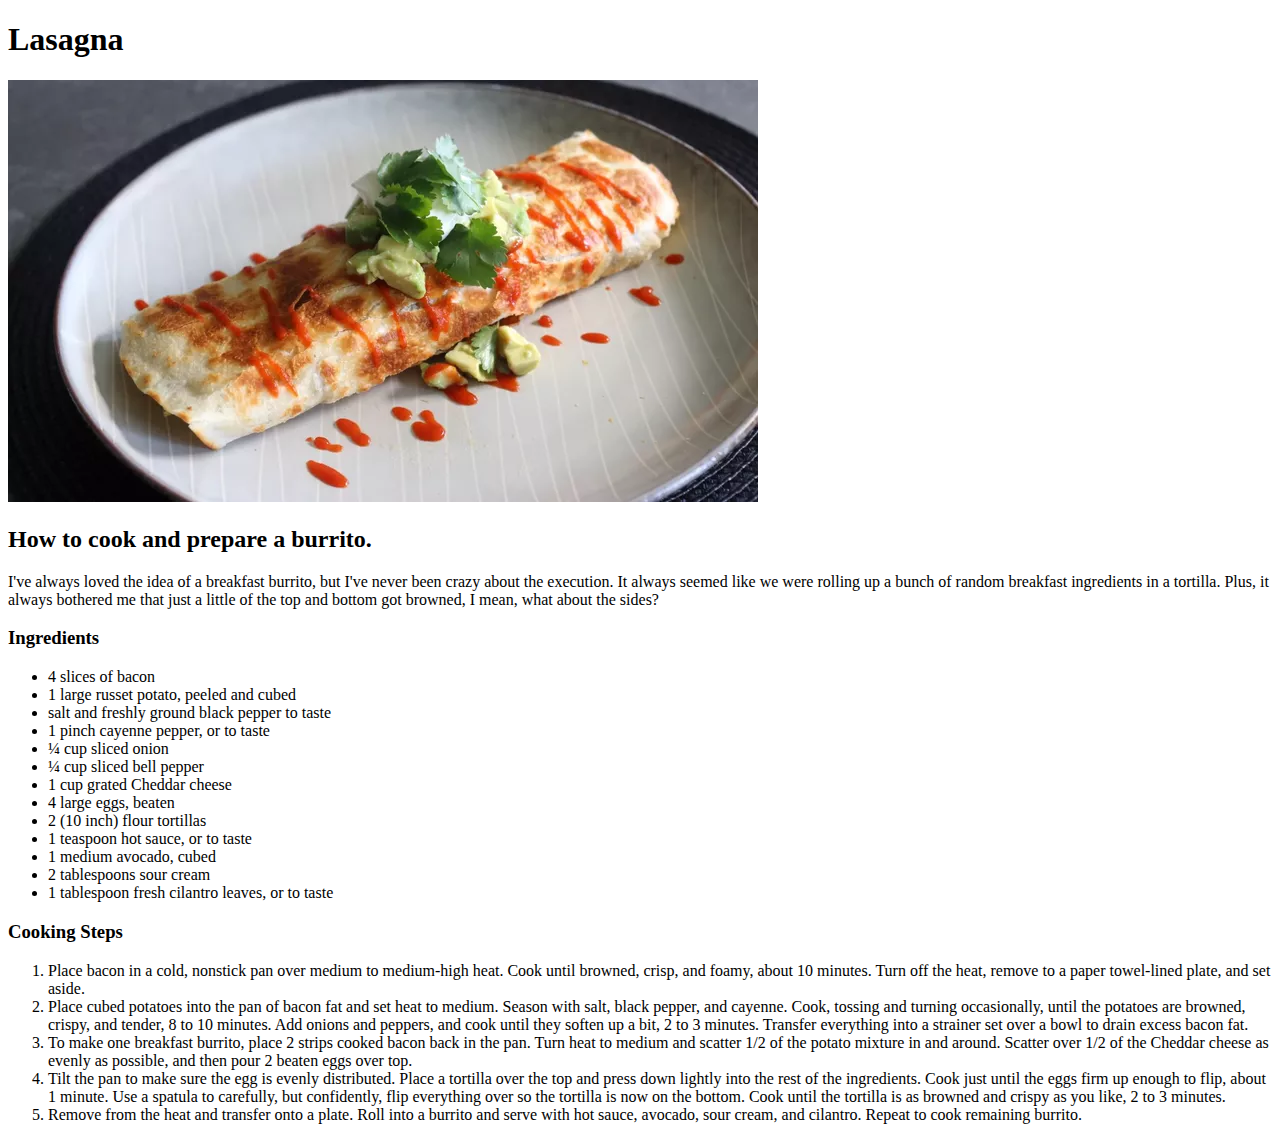
==== recipes/burrito.html @ ce3c53fa "Added recipe pages for fried chicken and a burrito." ====
<!DOCTYPE html>
<html lang="en">
<head>
    <meta charset="UTF-8">
    <meta name="viewport" content="width=device-width, initial-scale=1.0">
    <title>Burrito</title>
</head>
<body>
    <h1>Lasagna</h1>
    <img src="../images/burrito.jpg" alt="A picture of burrito">
    <h2>How to cook and prepare a burrito.</h2>
    <p>I've always loved the idea of a breakfast burrito, but I've never been crazy about the execution. It always seemed like we were rolling up a bunch of random breakfast ingredients in a tortilla. Plus, it always bothered me that just a little of the top and bottom got browned, I mean, what about the sides?</p>
    <h3>Ingredients</h3>
    <ul>
        <li>4 slices of bacon</li>
        <li>1 large russet potato, peeled and cubed</li>
        <li>salt and freshly ground black pepper to taste</li>
        <li>1 pinch cayenne pepper, or to taste</li>
        <li>¼ cup sliced onion</li>
        <li>¼ cup sliced bell pepper</li>
        <li>1 cup grated Cheddar cheese </li>
        <li>4 large eggs, beaten</li>
        <li>2 (10 inch) flour tortillas</li>
        <li>1 teaspoon hot sauce, or to taste</li>
        <li>1 medium avocado, cubed </li>
        <li>2 tablespoons sour cream</li>
        <li>1 tablespoon fresh cilantro leaves, or to taste</li>
    </ul>
    <h3>Cooking Steps</h3>
    <ol>
        <li>Place bacon in a cold, nonstick pan over medium to medium-high heat. Cook until browned, crisp, and foamy, about 10 minutes. Turn off the heat, remove to a paper towel-lined plate, and set aside.</li>
        <li>Place cubed potatoes into the pan of bacon fat and set heat to medium. Season with salt, black pepper, and cayenne. Cook, tossing and turning occasionally, until the potatoes are browned, crispy, and tender, 8 to 10 minutes. Add onions and peppers, and cook until they soften up a bit, 2 to 3 minutes. Transfer everything into a strainer set over a bowl to drain excess bacon fat.</li>
        <li>To make one breakfast burrito, place 2 strips cooked bacon back in the pan. Turn heat to medium and scatter 1/2 of the potato mixture in and around. Scatter over 1/2 of the Cheddar cheese as evenly as possible, and then pour 2 beaten eggs over top.</li>
        <li>Tilt the pan to make sure the egg is evenly distributed. Place a tortilla over the top and press down lightly into the rest of the ingredients. Cook just until the eggs firm up enough to flip, about 1 minute. Use a spatula to carefully, but confidently, flip everything over so the tortilla is now on the bottom. Cook until the tortilla is as browned and crispy as you like, 2 to 3 minutes.</li>
        <li>Remove from the heat and transfer onto a plate. Roll into a burrito and serve with hot sauce, avocado, sour cream, and cilantro. Repeat to cook remaining burrito.</li>
    </ol>
</body>
</html>
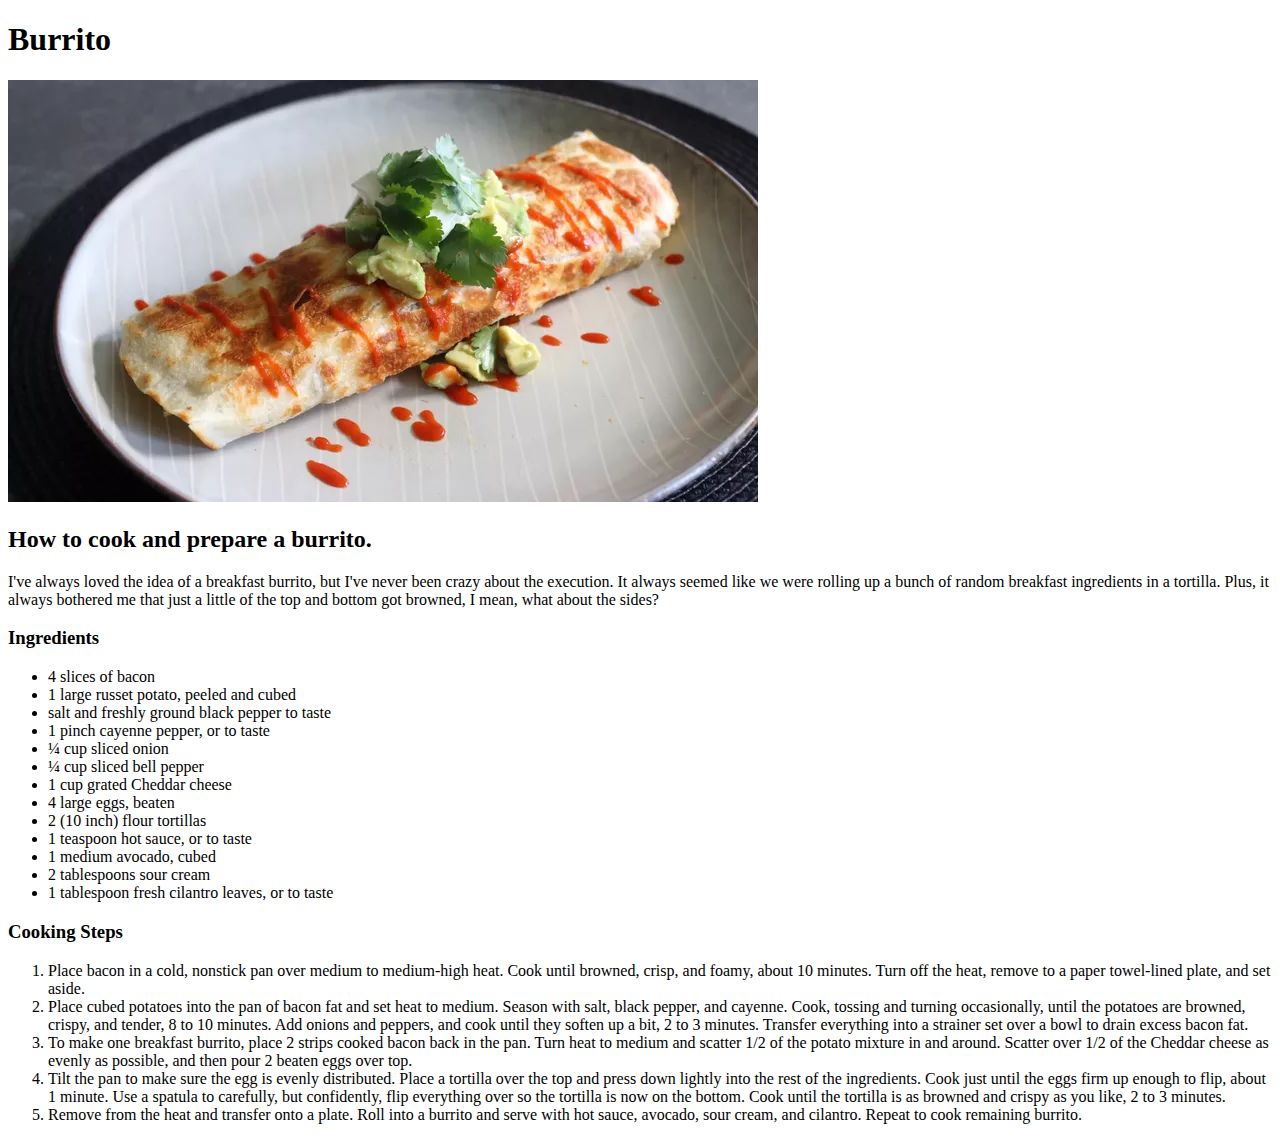
==== commit c32eab45: "Updated page titles so that they accurately reflect the food instead of all showing lasagna." ====
--- a/recipes/burrito.html
+++ b/recipes/burrito.html
@@ -6,7 +6,7 @@
     <title>Burrito</title>
 </head>
 <body>
-    <h1>Lasagna</h1>
+    <h1>Burrito</h1>
     <img src="../images/burrito.jpg" alt="A picture of burrito">
     <h2>How to cook and prepare a burrito.</h2>
     <p>I've always loved the idea of a breakfast burrito, but I've never been crazy about the execution. It always seemed like we were rolling up a bunch of random breakfast ingredients in a tortilla. Plus, it always bothered me that just a little of the top and bottom got browned, I mean, what about the sides?</p>
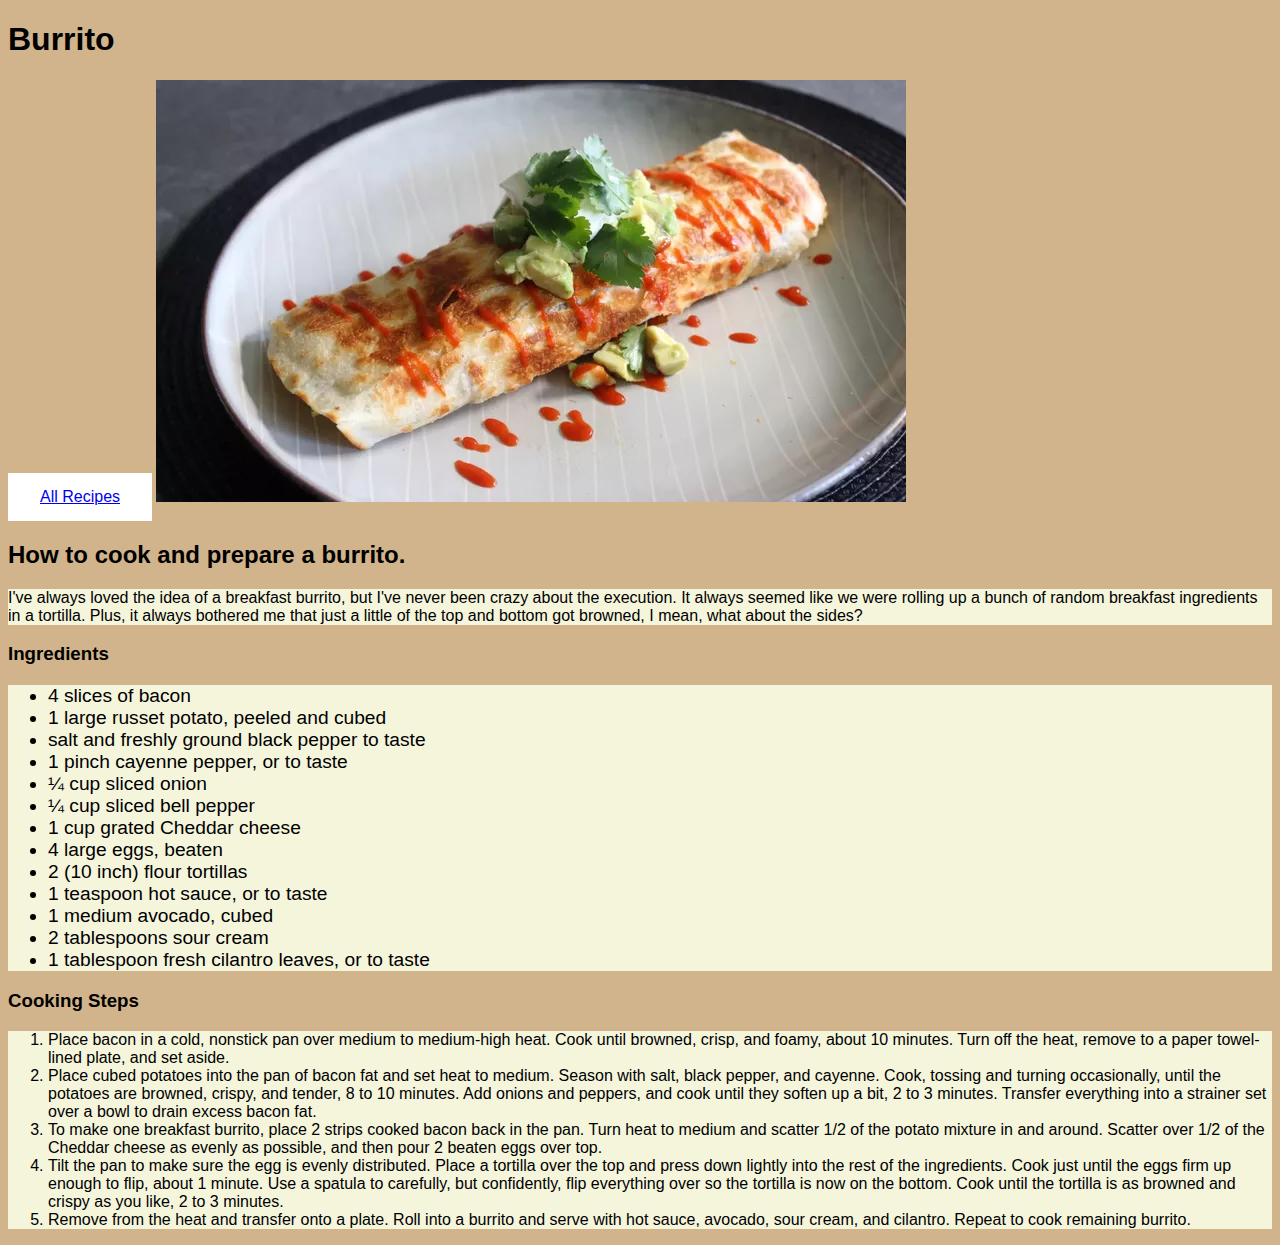
==== commit 30d777f2: "Styled home and recipe pages with CSS. Also added navigational buttons that update with mouse hover." ====
--- a/recipes/burrito.html
+++ b/recipes/burrito.html
@@ -4,9 +4,11 @@
     <meta charset="UTF-8">
     <meta name="viewport" content="width=device-width, initial-scale=1.0">
     <title>Burrito</title>
+    <link rel="stylesheet" href="../style.css">
 </head>
 <body>
     <h1>Burrito</h1>
+    <a href="./../index.html"><button>All Recipes</a></button>
     <img src="../images/burrito.jpg" alt="A picture of burrito">
     <h2>How to cook and prepare a burrito.</h2>
     <p>I've always loved the idea of a breakfast burrito, but I've never been crazy about the execution. It always seemed like we were rolling up a bunch of random breakfast ingredients in a tortilla. Plus, it always bothered me that just a little of the top and bottom got browned, I mean, what about the sides?</p>
--- a/style.css
+++ b/style.css
@@ -0,0 +1,34 @@
+body {
+    font-family:Arial, Helvetica, sans-serif;
+    background-color: tan;
+}
+
+ul{
+    font-size: larger;
+    font-family: Arial, Helvetica, sans-serif;
+}
+
+button{
+    background-color: white;
+    border: none;
+    padding: 15px 32px;
+    text-align: center;
+    font-size: 16px;
+}
+
+button:hover {
+    background-color: gray;
+    transition: 0.7s
+}
+
+p{
+    background-color: beige;
+}
+
+ul{
+    background-color: beige;
+}
+
+ol{
+    background-color: beige;
+}